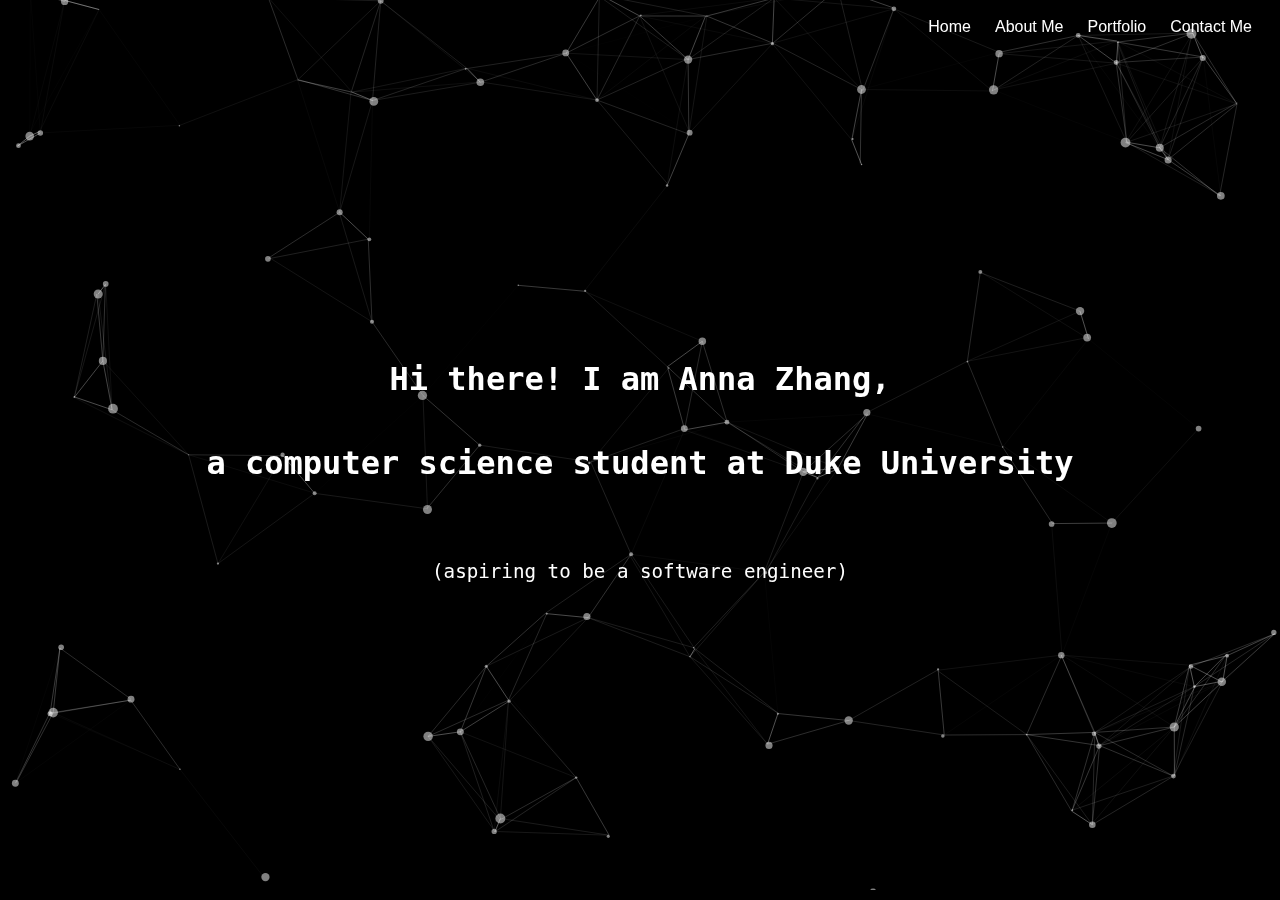
==== index.html @ 7a0d7999 "added responsive menu dropdown and favicon to the tab" ====
<!DOCTYPE html>

<!-- The MIT License (MIT)

Copyright (c) 2015, Vincent Garreau

Permission is hereby granted, free of charge, to any person obtaining a copy
of this software and associated documentation files (the "Software"), to deal
in the Software without restriction, including without limitation the rights
to use, copy, modify, merge, publish, distribute, sublicense, and/or sell
copies of the Software, and to permit persons to whom the Software is
furnished to do so, subject to the following conditions:

The above copyright notice and this permission notice shall be included in
all copies or substantial portions of the Software.

THE SOFTWARE IS PROVIDED "AS IS", WITHOUT WARRANTY OF ANY KIND, EXPRESS OR
IMPLIED, INCLUDING BUT NOT LIMITED TO THE WARRANTIES OF MERCHANTABILITY,
FITNESS FOR A PARTICULAR PURPOSE AND NONINFRINGEMENT. IN NO EVENT SHALL THE
AUTHORS OR COPYRIGHT HOLDERS BE LIABLE FOR ANY CLAIM, DAMAGES OR OTHER
LIABILITY, WHETHER IN AN ACTION OF CONTRACT, TORT OR OTHERWISE, ARISING FROM,
OUT OF OR IN CONNECTION WITH THE SOFTWARE OR THE USE OR OTHER DEALINGS IN
THE SOFTWARE. -->

<html lang="en">
<head>
  <meta charset="utf-8">
  <title>Anna Zhang's Playground</title>
  <meta name="description" content="particles.js is a lightweight JavaScript library for creating particles. Credit to Vincent Garreau.">
  <meta name="author" content="Anna Minghao Zhang" />
  <meta name="viewport" content="width=device-width, initial-scale=1.0, minimum-scale=1.0, maximum-scale=1.0, user-scalable=no">
  <link rel="stylesheet" media="screen" href="css/style.css">
  <link rel="apple-touch-icon" sizes="180x180" href="apple-touch-icon.png">
  <link rel="icon" type="image/png" sizes="32x32" href="favicon-32x32.png">
  <link rel="icon" type="image/png" sizes="16x16" href="favicon-16x16.png">
  <link rel="manifest" href="site.webmanifest">
</head>
<body>

<!-- count particles -->
<!-- <div class="count-particles">
  <span class="js-count-particles">--</span> particles
</div> -->

<nav>
  <a href="#">Contact Me</a>
  <a href="#author">Portfolio</a>
  <a href="about.html">About Me</a>
  <a href="index.html">Home</a>
</nav>

<div class="secondaryNav">
  <img src="menu2.png" alt="menu dropdown" onclick="myFunction()">
  <div id="myDropdown" class="dropdown-content">
      <!-- <ul style="list-style:none">
          <div><a href="index.html">Home</a></div>
          <div><a href="#hero">About Me</a></div>
          <div><a href="#hero">Portfolio</a></div>
          <div><a href="#hero">Contact Me</a></div>
      </ul> -->
      <p><a href="index.html">Home</a></p>
      <p><a href="about.html">About Me</a></p>
      <p><a href="#">Portfolio</a></p>
      <p><a href="#">Contact Me</a></p>
  </div>
</div>

<div class="title">
<h1>Hi there! I am Anna Zhang,</h1>
<br>
<br>
<br>
<br>
<br>
<br>
<h1>a computer science student at Duke University</h1>

<h3>(aspiring to be a software engineer)</h3>
</div>

<!-- particles.js container -->
<div id="particles-js"></div>

<!-- scripts -->
<script src="particles.js"></script>
<script src="js/app.js"></script>

<!-- stats.js -->
<!-- <script src="js/lib/stats.js"></script> -->
<script>
  // var count_particles, stats, update;
  // stats = new Stats;
  // stats.setMode(0);
  // stats.domElement.style.position = 'absolute';
  // stats.domElement.style.left = '0px';
  // stats.domElement.style.top = '0px';
  // document.body.appendChild(stats.domElement);
  // count_particles = document.querySelector('.js-count-particles');
  // update = function() {
  //   stats.begin();
  //   stats.end();
  //   if (window.pJSDom[0].pJS.particles && window.pJSDom[0].pJS.particles.array) {
  //     count_particles.innerText = window.pJSDom[0].pJS.particles.array.length;
  //   }
  //   requestAnimationFrame(update);
  // };
  // requestAnimationFrame(update);
  
  
  let count=0;
function myFunction() {
    count+=1;
    if (count%2===1)
  document.getElementById("myDropdown").style.display="block";
  else
  document.getElementById("myDropdown").style.display="none";

  // document.getElementById("myDropdown").style.display="block";
  // console.log("check");
}
</script>

</body>
</html>

<style>


.dropdown-content a {
  color: white;
  padding: 8px 25px 8px 0;
  text-decoration: none;
  display: inline-block;
  position:relative;
  left:-80px;
  z-index:5;
}


.dropdown-content {
  display: none;
  position:relative;
  /* left:-100px; */
  /* left:200px; */
  min-width: 160px;
  /* box-shadow: 0px 8px 16px 0px rgba(0,0,0,0.2); */
  display:block;
  z-index:5;
}

.secondaryNav{
    position:absolute;
    z-index:3;
    left:80%;
    /* position: relative; */
    /* display: inline-block; */
}

.secondaryNav img{
    max-width:30px;
    /* float:right;
    position:fixed;
    right:30px; */
    left:30px;
    position:relative;
}

.secondaryNav a:hover {
    color:rgb(185, 184, 184);
    font-weight:bold;
}

  .title{
    position:relative;
    top:40vh;
  }
  #particles-js{
    position:absolute;
    z-index:1;
    top:-10px;
  }
  h1{
    font-size:2.5vw;
    font-family: monospace;
    color:white;
    text-align: center;
    position:absolute;
    width:100%;
    left:0;
    z-index:2;
  }

  h3{
    font-size:1.5vw;
    font-family: monospace;
    color:white;
    font-weight:100;
    text-align: center;
    position:absolute;
    width:100%;
    left:0;
    z-index:2;
    top:200px;
  }

  nav {
  position: fixed;
  width: 100%;
  padding: 10px 16px;
  top:0;
  z-index: 3;
  right:0;
}

a {
    float:right;
    text-decoration: none;
    font-size: 16px;
}

nav a {
  color: white;
  display: inline-block;
  position: relative;
  padding: 8px 12px;
}

nav a::after {
  content: '';
  position: absolute;
  width: 75%;
  transform: scaleX(0);
  height: 4px;
  bottom: 0;
  left: 10px;
  background-color: rgb(52, 51, 51);
  transform-origin: bottom right;
  transition: transform 0.25s ease-out;
}

nav a:hover::after {
  transform: scaleX(1);
  transform-origin: bottom left;
}

@media only screen and (max-width: 768px){
  .secondaryNav{
    display:block;
  }

  nav{
    display:none;
  }
}

@media only screen and (min-width: 768px){
  .secondaryNav{
    display:none;
  }

  nav{
    display:block;
  }
}

</style>
---- css/style.css ----
/* =============================================================================
   HTML5 CSS Reset Minified - Eric Meyer
   ========================================================================== */

html,body,div,span,object,iframe,h1,h2,h3,h4,h5,h6,p,blockquote,pre,abbr,address,cite,code,del,dfn,em,img,ins,kbd,q,samp,small,strong,sub,sup,var,b,i,dl,dt,dd,ol,ul,li,fieldset,form,label,legend,table,caption,tbody,tfoot,thead,tr,th,td,article,aside,canvas,details,figcaption,figure,footer,header,hgroup,menu,nav,section,summary,time,mark,audio,video{margin:0;padding:0;border:0;outline:0;font-size:100%;vertical-align:baseline;background:transparent}
body{line-height:1}
article,aside,details,figcaption,figure,footer,header,hgroup,menu,nav,section{display:block}
nav ul{list-style:none}
blockquote,q{quotes:none}
blockquote:before,blockquote:after,q:before,q:after{content:none}
a{margin:0;padding:0;font-size:100%;vertical-align:baseline;background:transparent;text-decoration:none}
mark{background-color:#ff9;color:#000;font-style:italic;font-weight:bold}
del{text-decoration:line-through}
abbr[title],dfn[title]{border-bottom:1px dotted;cursor:help}
table{border-collapse:collapse;border-spacing:0}
hr{display:block;height:1px;border:0;border-top:1px solid #ccc;margin:1em 0;padding:0}
input,select{vertical-align:middle}
li{list-style:none}


/* =============================================================================
   My CSS
   ========================================================================== */

/* ---- base ---- */

html,body{ 
	width:100%;
	height:100%;
	background:#000;
}

html{
  -webkit-tap-highlight-color: rgba(0, 0, 0, 0);
}

body{
  font:normal 75% Arial, Helvetica, sans-serif;
}

canvas{
  display:block;
  vertical-align:bottom;
}


/* ---- stats.js ---- */

.count-particles{
  background: #000022;
  position: absolute;
  top: 48px;
  left: 0;
  width: 80px;
  color: #13E8E9;
  font-size: .8em;
  text-align: left;
  text-indent: 4px;
  line-height: 14px;
  padding-bottom: 2px;
  font-family: Helvetica, Arial, sans-serif;
  font-weight: bold;
}

.js-count-particles{
  font-size: 1.1em;
}

#stats,
.count-particles{
  -webkit-user-select: none;
  margin-top: 5px;
  margin-left: 5px;
}

#stats{
  border-radius: 3px 3px 0 0;
  overflow: hidden;
}

.count-particles{
  border-radius: 0 0 3px 3px;
}


/* ---- particles.js container ---- */

#particles-js{
  width: 100%;
  height: 100%;
  background-color: black;
  background-image: url('');
  background-size: cover;
  background-position: 50% 50%;
  background-repeat: no-repeat;
}
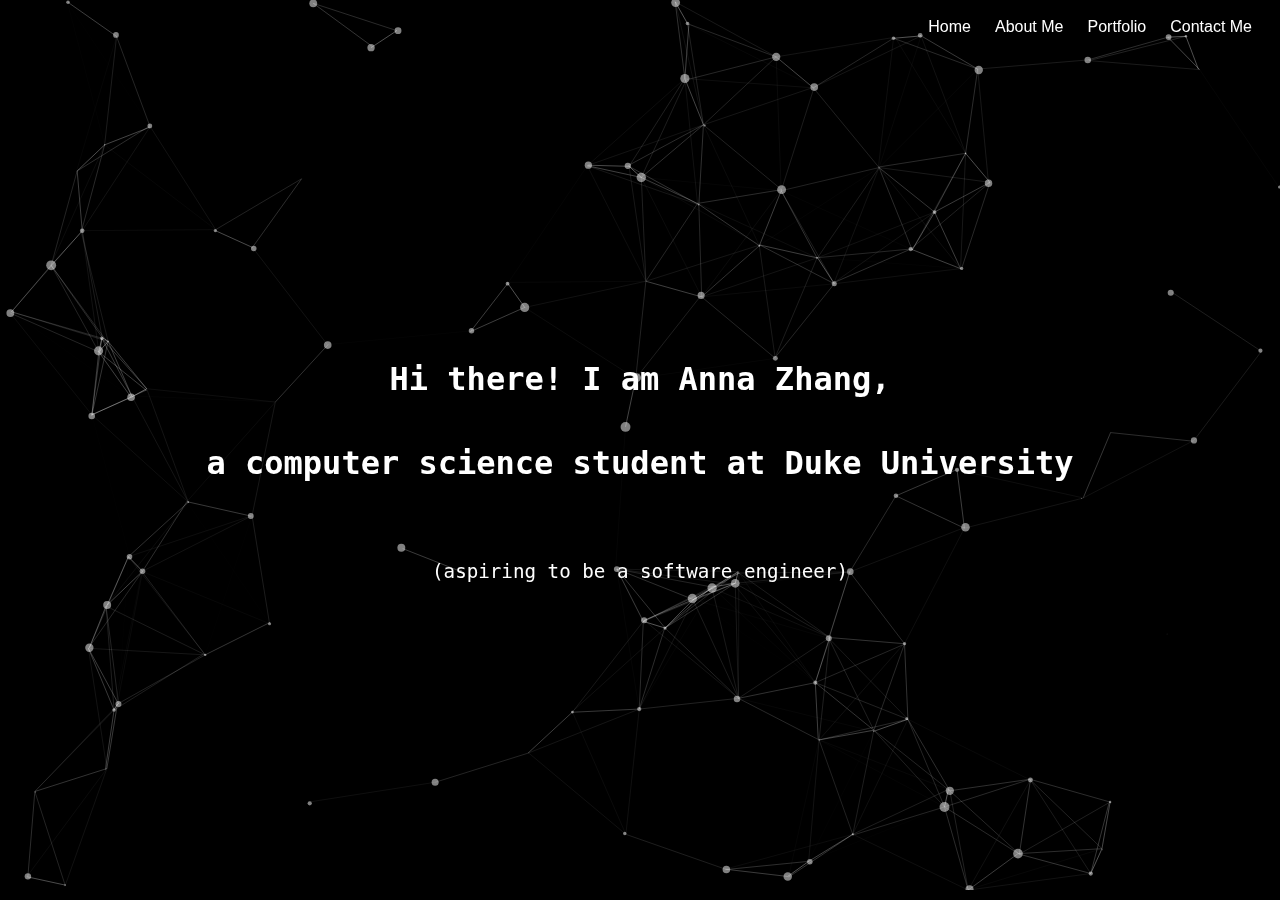
==== commit 6fffa87e: "added icon href" ====
--- a/index.html
+++ b/index.html
@@ -34,6 +34,7 @@
   <link rel="icon" type="image/png" sizes="32x32" href="favicon-32x32.png">
   <link rel="icon" type="image/png" sizes="16x16" href="favicon-16x16.png">
   <link rel="manifest" href="site.webmanifest">
+  <link rel="icon" href="favicon.ico" type="image/x-icon">
 </head>
 <body>
 
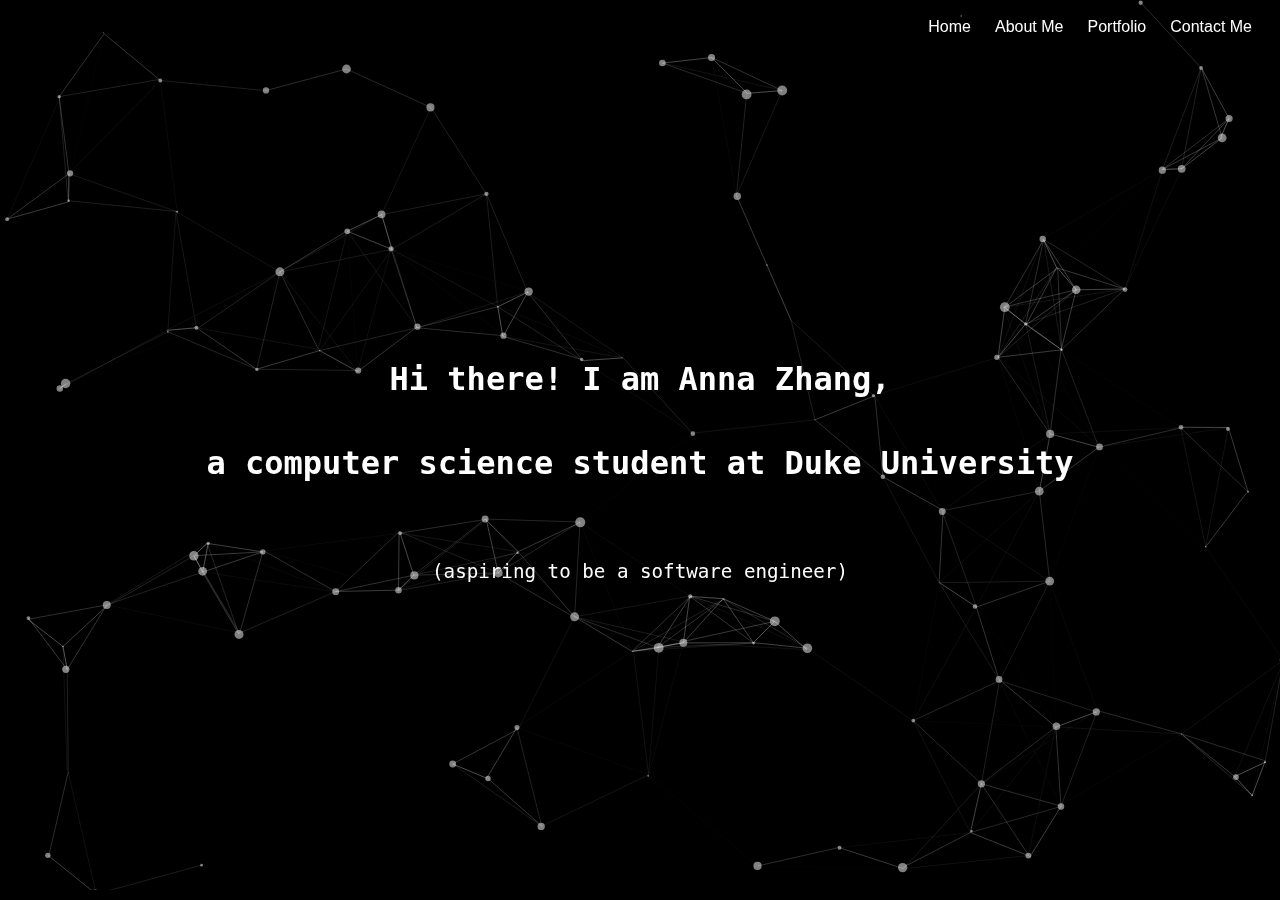
==== commit f4319d2d: "added a wip portfolio page" ====
--- a/index.html
+++ b/index.html
@@ -51,8 +51,12 @@
 </nav>
 
 <div class="secondaryNav">
-  <img src="menu2.png" alt="menu dropdown" onclick="myFunction()">
-  <div id="myDropdown" class="dropdown-content">
+  <!-- <img src="menu2.png" alt="menu dropdown"> -->
+  <svg xmlns="http://www.w3.org/2000/svg" fill="none" viewBox="0 0 24 24" stroke-width="1.5" stroke="white" class="w-6 h-6" onclick="myFunction()" style="width:40px;position:relative;left:20px">
+    <path stroke-linecap="round" stroke-linejoin="round" d="M3.75 6.75h16.5M3.75 12h16.5m-16.5 5.25h16.5"/>
+  </svg>
+  
+  <div id="myDropdown" class="dropdown-content" style="display:none">
       <!-- <ul style="list-style:none">
           <div><a href="index.html">Home</a></div>
           <div><a href="#hero">About Me</a></div>
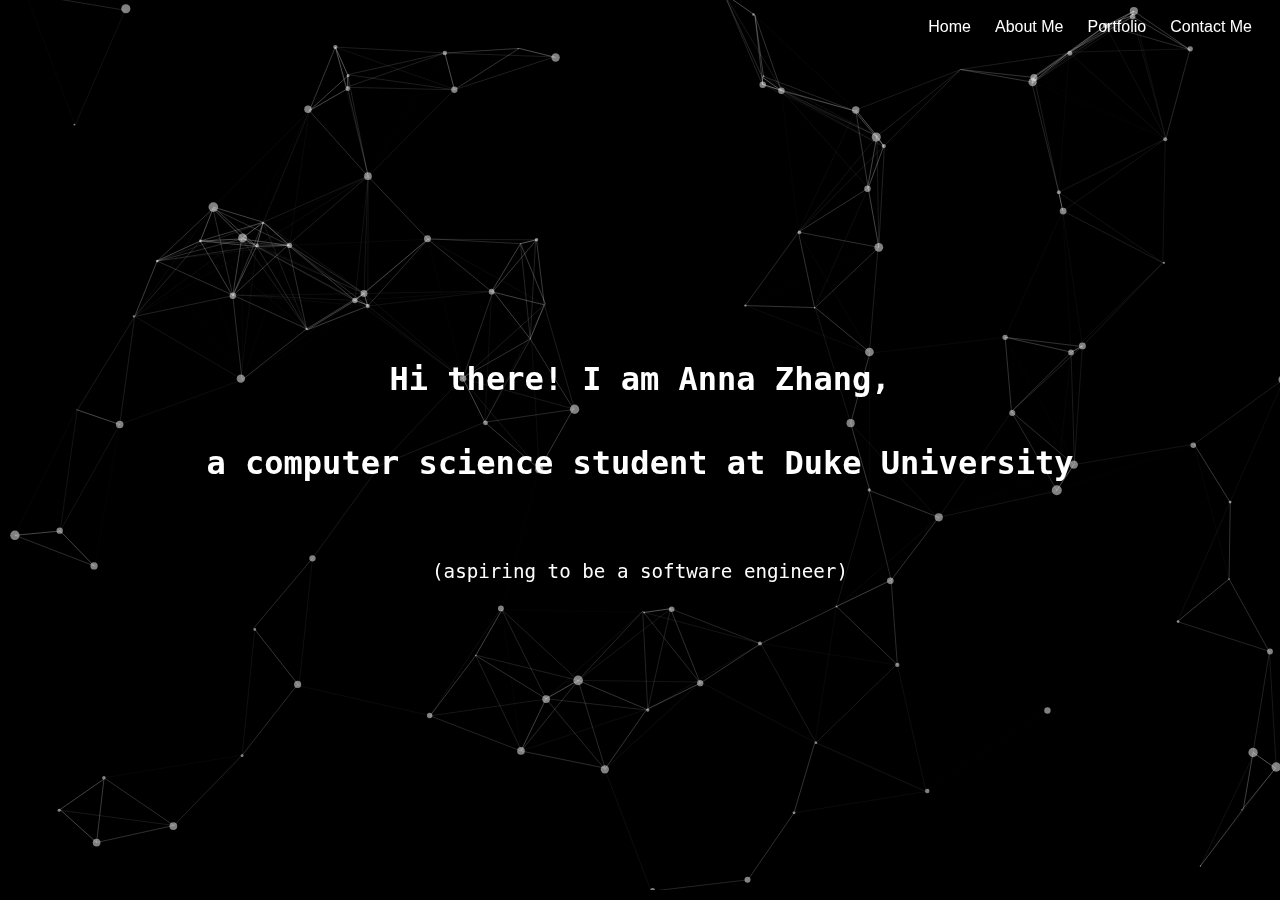
==== commit eca5cae4: "added two more projects to portfolio" ====
--- a/index.html
+++ b/index.html
@@ -45,7 +45,7 @@
 
 <nav>
   <a href="#">Contact Me</a>
-  <a href="#author">Portfolio</a>
+  <a href="portfolio.html">Portfolio</a>
   <a href="about.html">About Me</a>
   <a href="index.html">Home</a>
 </nav>
@@ -57,15 +57,9 @@
   </svg>
   
   <div id="myDropdown" class="dropdown-content" style="display:none">
-      <!-- <ul style="list-style:none">
-          <div><a href="index.html">Home</a></div>
-          <div><a href="#hero">About Me</a></div>
-          <div><a href="#hero">Portfolio</a></div>
-          <div><a href="#hero">Contact Me</a></div>
-      </ul> -->
       <p><a href="index.html">Home</a></p>
       <p><a href="about.html">About Me</a></p>
-      <p><a href="#">Portfolio</a></p>
+      <p><a href="portfolio.html">Portfolio</a></p>
       <p><a href="#">Contact Me</a></p>
   </div>
 </div>
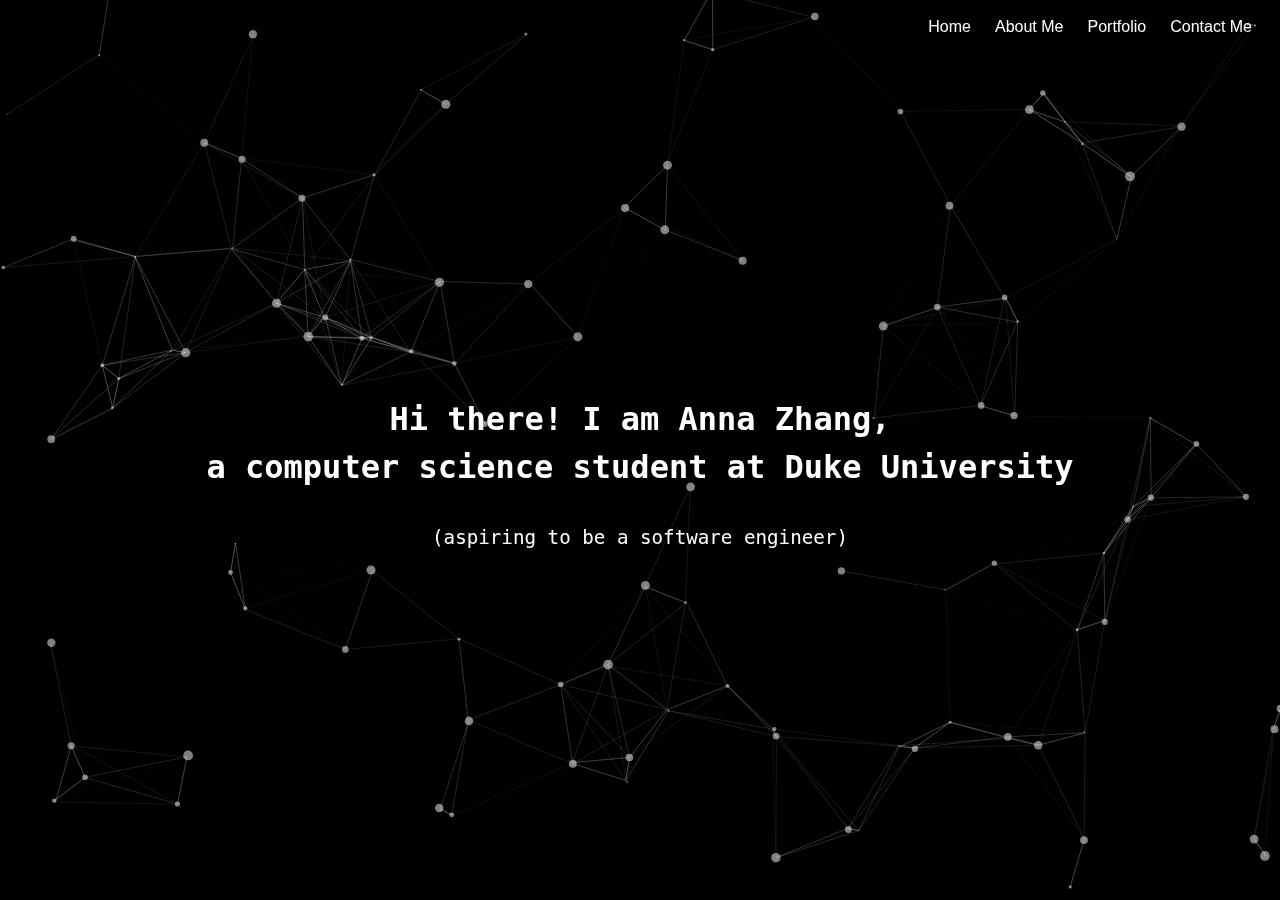
==== commit acf445bf: "changed code for better structure on landing page" ====
--- a/index.html
+++ b/index.html
@@ -64,7 +64,7 @@
   </div>
 </div>
 
-<div class="title">
+<!-- <div class="title">
 <h1>Hi there! I am Anna Zhang,</h1>
 <br>
 <br>
@@ -75,6 +75,16 @@
 <h1>a computer science student at Duke University</h1>
 
 <h3>(aspiring to be a software engineer)</h3>
+</div> -->
+
+<div class="container">
+  <div class="heroTitle">
+    <h1>Hi there! I am Anna Zhang,</h1>
+    <h1>a computer science student at Duke University</h1>
+    <h3>(aspiring to be a software engineer)</h3>
+  </div>
+
+  <div>come visit me</div>
 </div>
 
 <!-- particles.js container -->
@@ -124,6 +134,37 @@
 
 <style>
 
+.container{
+  position:relative;
+  display: flex;
+  justify-content: center;
+  align-items: center;
+  flex-direction:column;
+  height:100vh;
+}
+
+h1{
+    font-size:2.5vw;
+    font-family: monospace;
+    color:white;
+    position:relative;
+    z-index:2;
+    text-align: center;
+    margin:10px;
+}
+
+h3{
+    font-size:1.5vw;
+    font-family: monospace;
+    color:white;
+    font-weight:100;
+    text-align: center;
+    position:absolute;
+    width:100%;
+    left:0;
+    z-index:2;
+    margin-top:30px;
+}
 
 .dropdown-content a {
   color: white;
@@ -164,10 +205,10 @@
     position:relative;
 }
 
-.secondaryNav a:hover {
-    color:rgb(185, 184, 184);
-    font-weight:bold;
-}
+  .secondaryNav a:hover {
+      color:rgb(185, 184, 184);
+      font-weight:bold;
+  }
 
   .title{
     position:relative;
@@ -178,7 +219,7 @@
     z-index:1;
     top:-10px;
   }
-  h1{
+  /* h1{
     font-size:2.5vw;
     font-family: monospace;
     color:white;
@@ -200,7 +241,7 @@
     left:0;
     z-index:2;
     top:200px;
-  }
+  } */
 
   nav {
   position: fixed;
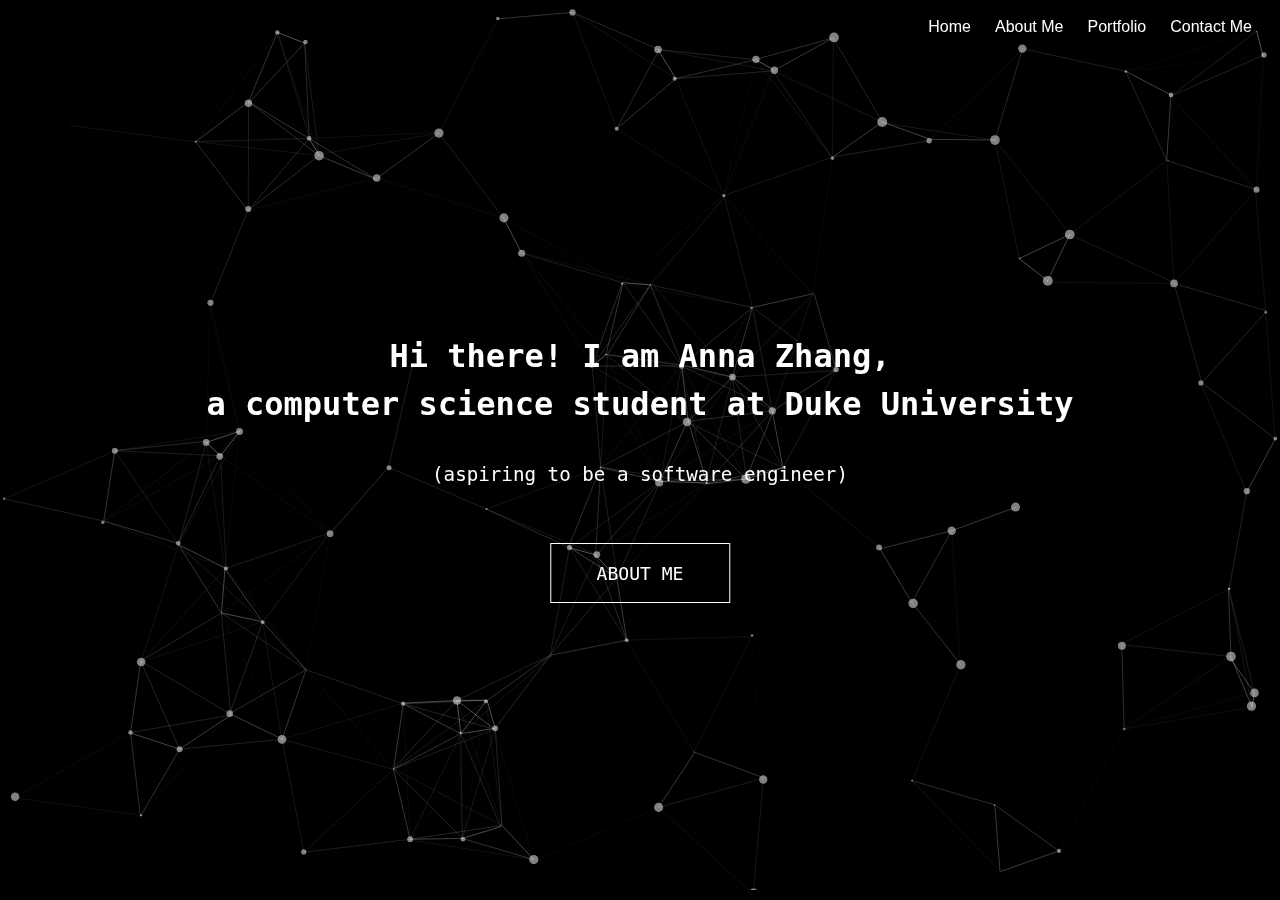
==== commit e9420859: "added button to about me page on the landing page" ====
--- a/index.html
+++ b/index.html
@@ -77,15 +77,33 @@
 <h3>(aspiring to be a software engineer)</h3>
 </div> -->
 
-<div class="container">
+<div class="containerTitle">
   <div class="heroTitle">
     <h1>Hi there! I am Anna Zhang,</h1>
     <h1>a computer science student at Duke University</h1>
     <h3>(aspiring to be a software engineer)</h3>
+
+    <div class="container">
+      <div class="center">
+        <a href="about.html">
+          <button class="btn">
+            <svg width="180px" height="60px" viewBox="0 0 180 60" class="border">
+              <polyline points="179,1 179,59 1,59 1,1 179,1" class="bg-line" />
+              <polyline points="179,1 179,59 1,59 1,1 179,1" class="hl-line" />
+            </svg>
+            <span>ABOUT ME</span>
+          </button>
+        </a>
+      </div>
+    </div>
+
+
   </div>
-
-  <div>come visit me</div>
 </div>
+
+
+
+  
 
 <!-- particles.js container -->
 <div id="particles-js"></div>
@@ -134,7 +152,64 @@
 
 <style>
 
-.container{
+
+.btn>span{
+    font-family:monospace;
+}
+
+.container {
+  position: relative;
+  transform: translate(-50%, -50%);
+  display: flex;
+  justify-content: center;
+  align-items: center;
+  z-index:5;
+  margin-left:50%;
+  margin-top:150px;
+}
+
+.center {
+  width: 180px;
+  height: 60px;
+  position: absolute;
+}
+
+.btn {
+  width: 180px;
+  height: 60px;
+  cursor: pointer;
+  background: transparent;
+  border: 1px solid white;
+  outline: none;
+  transition: 1s ease-in-out;
+}
+
+svg {
+  position: absolute;
+  left: 0;
+  top: 0;
+  fill: none;
+  stroke: #fff;
+  stroke-dasharray: 150 480;
+  stroke-dashoffset: 150;
+  transition: 1s ease-in-out;
+}
+
+.btn:hover {
+  transition: 1s ease-in-out;
+}
+
+.btn:hover svg {
+  stroke-dashoffset: -480;
+}
+
+.btn span {
+  color: white;
+  font-size: 18px;
+  font-weight: 100;
+}
+
+.containerTitle{
   position:relative;
   display: flex;
   justify-content: center;
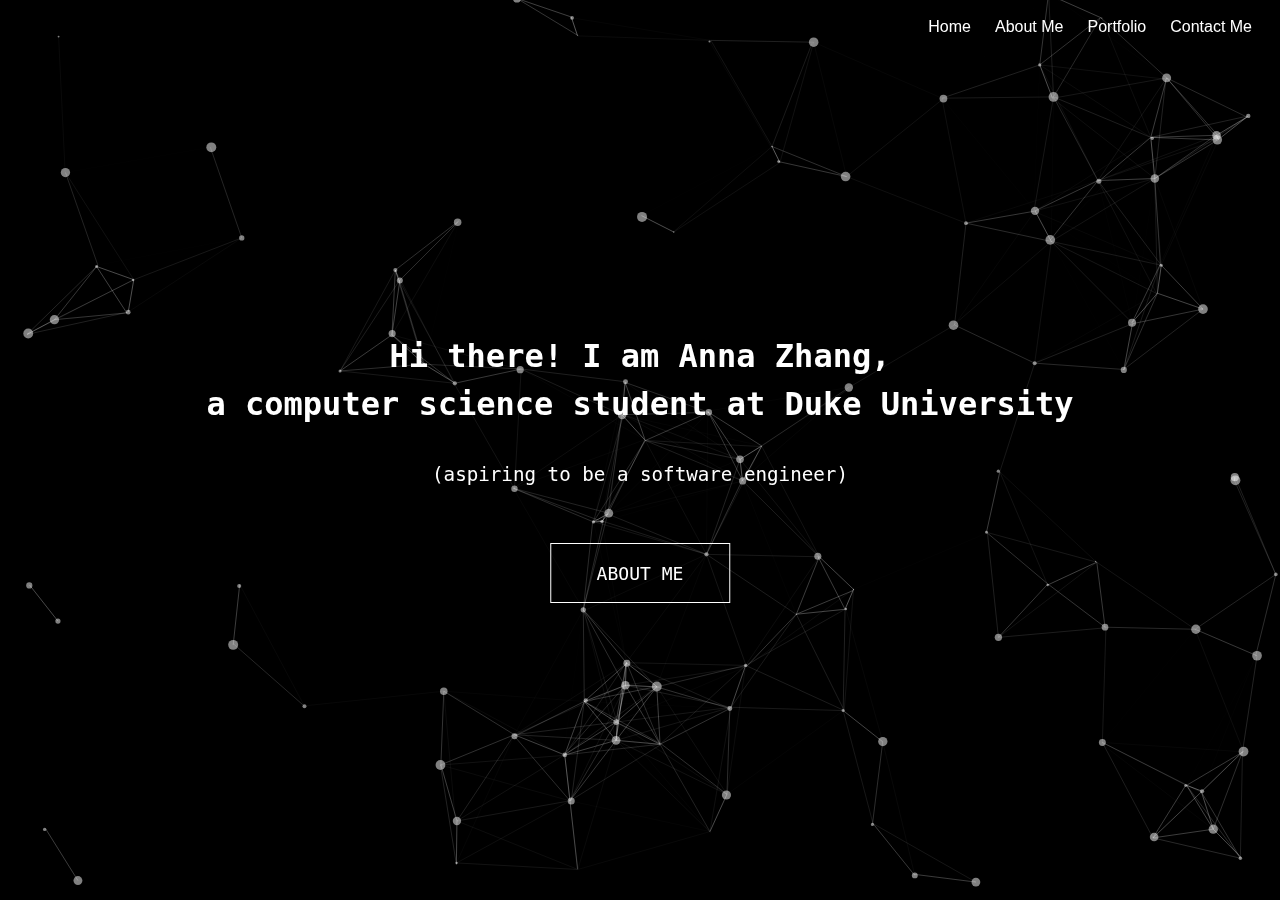
==== commit de6b06cb: "added media query for landing page button" ====
--- a/index.html
+++ b/index.html
@@ -366,6 +366,11 @@
   nav{
     display:none;
   }
+
+  .container{
+    scale:50%;
+    left:-15%;
+  }
 }
 
 @media only screen and (min-width: 768px){
@@ -376,6 +381,7 @@
   nav{
     display:block;
   }
+
 }
 
 </style>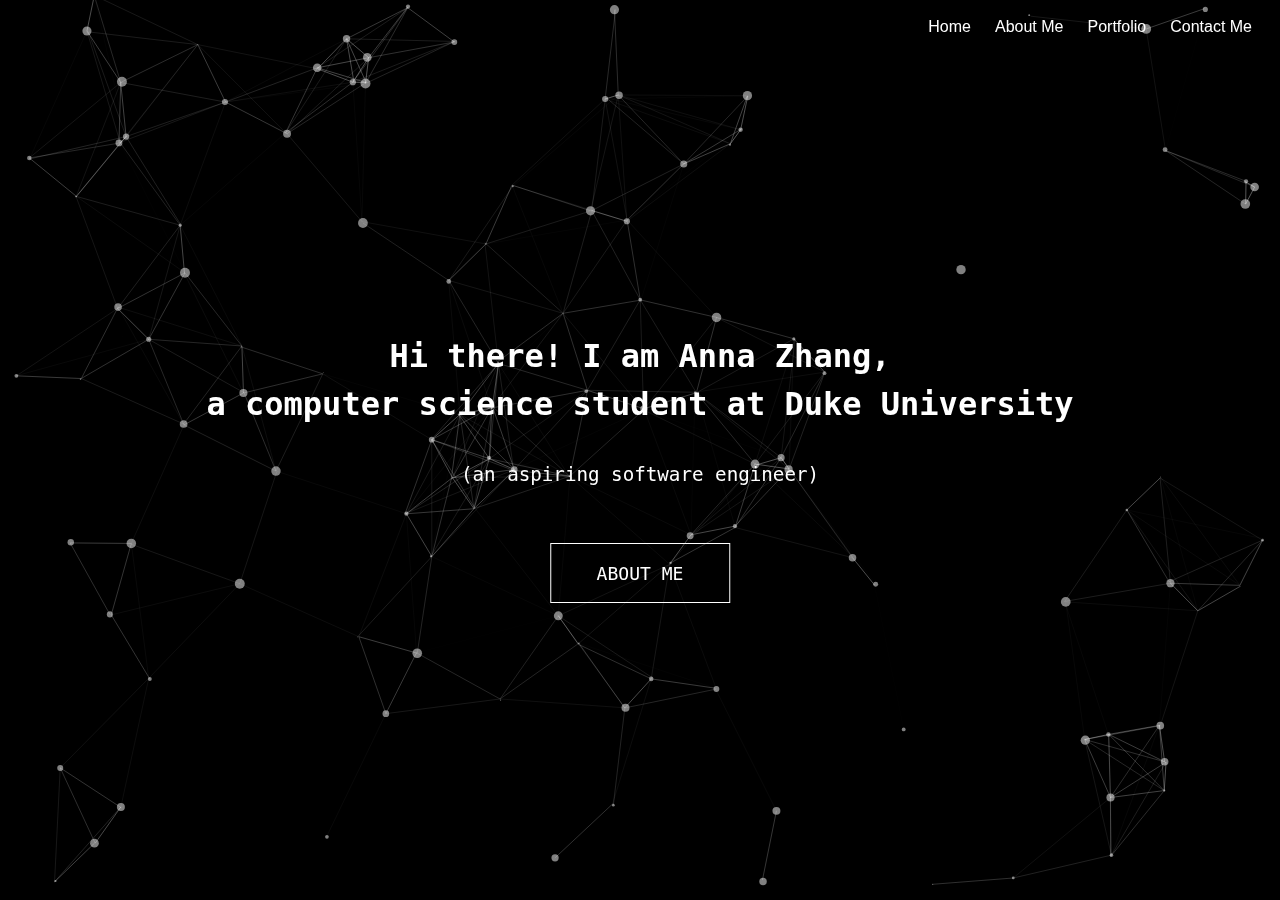
==== commit 1ed418e1: "fixed svg not showing for secondaryNav and rearranged portfolio order" ====
--- a/index.html
+++ b/index.html
@@ -52,7 +52,7 @@
 
 <div class="secondaryNav">
   <!-- <img src="menu2.png" alt="menu dropdown"> -->
-  <svg xmlns="http://www.w3.org/2000/svg" fill="none" viewBox="0 0 24 24" stroke-width="1.5" stroke="white" class="w-6 h-6" onclick="myFunction()" style="width:40px;position:relative;left:20px">
+  <svg xmlns="http://www.w3.org/2000/svg" fill="white" viewBox="0 0 24 24" stroke-width="1.5" stroke="white" class="w-6 h-6" onclick="myFunction()" style="width:40px;position:relative;left:20px">
     <path stroke-linecap="round" stroke-linejoin="round" d="M3.75 6.75h16.5M3.75 12h16.5m-16.5 5.25h16.5"/>
   </svg>
   
@@ -81,7 +81,7 @@
   <div class="heroTitle">
     <h1>Hi there! I am Anna Zhang,</h1>
     <h1>a computer science student at Duke University</h1>
-    <h3>(aspiring to be a software engineer)</h3>
+    <h3>(an aspiring software engineer)</h3>
 
     <div class="container">
       <div class="center">
@@ -184,7 +184,7 @@
   transition: 1s ease-in-out;
 }
 
-svg {
+.btn>svg {
   position: absolute;
   left: 0;
   top: 0;
